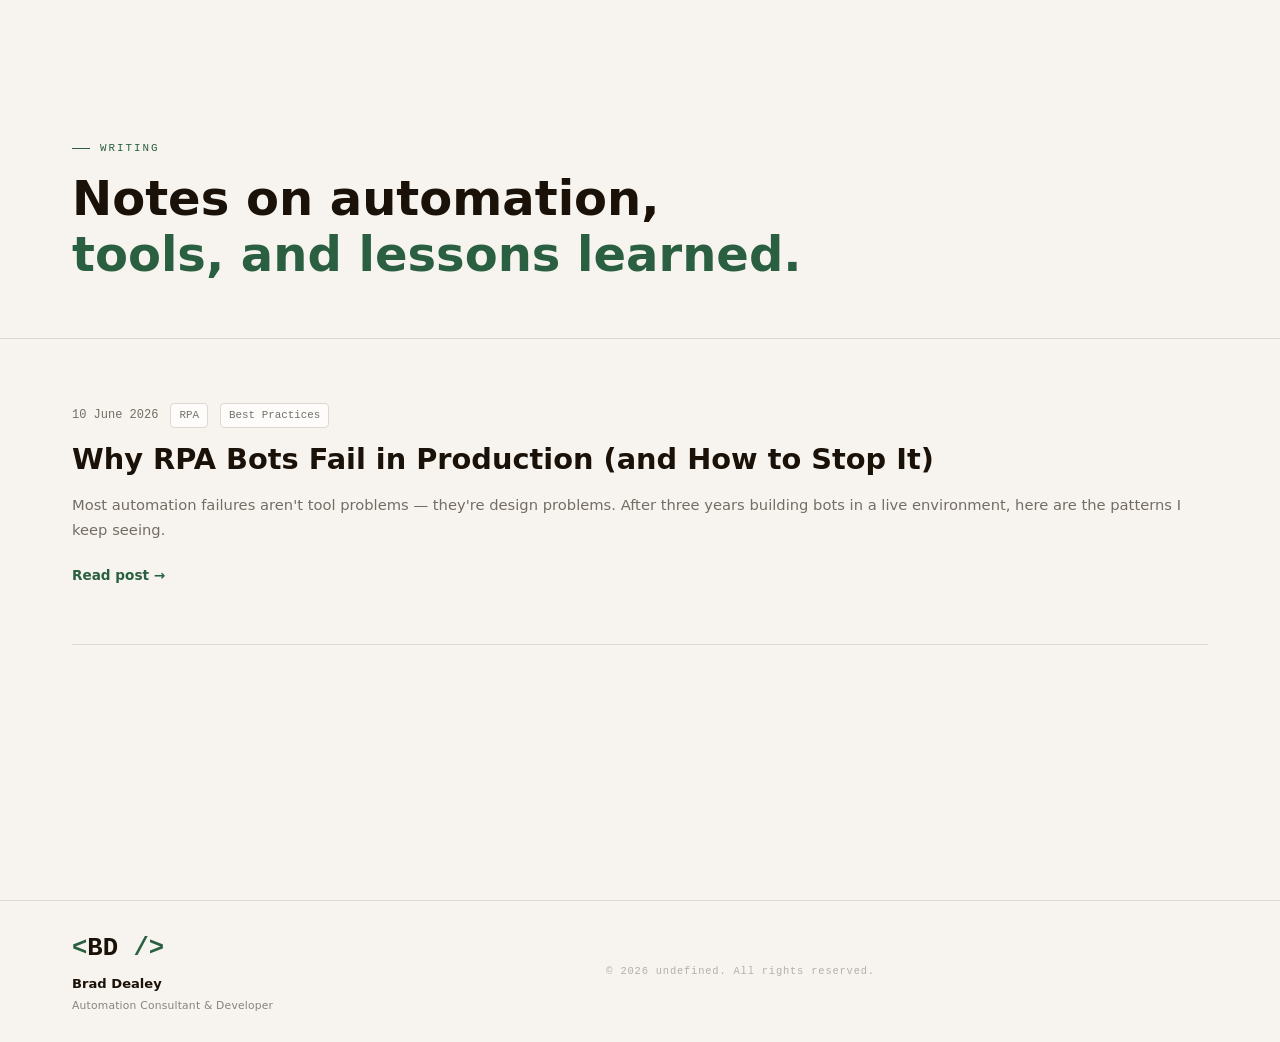
==== blog/index.html @ a6baf9cb "Add markdown blog with listing and post reader New files: - blog/index.html — post listing page - bl" ====
<!DOCTYPE html>
<html lang="en">
<head>
  <meta charset="UTF-8" />
  <meta name="viewport" content="width=device-width, initial-scale=1.0" />
  <title>Writing — Brad Dealey</title>
  <link rel="stylesheet" href="../style.css" />
</head>
<body>
  <nav class="nav" id="nav">
    <div class="nav-inner">
      <a href="../" class="nav-logo">
        <span class="logo-tag"><span class="logo-tag-bracket">&lt;</span><span class="logo-tag-name" id="nav-initials"></span><span class="logo-tag-attr"><span class="logo-attr-key">&nbsp;name=</span><span class="logo-attr-val">"<span id="nav-fullname"></span>"</span></span><span class="logo-tag-bracket"> /&gt;</span></span>
      </a>
      <ul class="nav-links">
        <li><a href="../#about">About</a></li>
        <li><a href="../#expertise">Expertise</a></li>
        <li><a href="../#work">Work</a></li>
        <li><a href="./" class="nav-active">Blog</a></li>
        <li><a href="../#contact">Contact</a></li>
      </ul>
      <a href="../#contact" class="nav-cta btn btn-primary btn-sm">Get in Touch</a>
      <button class="nav-burger" id="burger" aria-label="Menu" aria-expanded="false" aria-controls="mobile-menu">
        <span></span><span></span><span></span>
      </button>
    </div>
    <div class="nav-mobile" id="mobile-menu" aria-label="Mobile navigation">
      <a href="../#about">About</a>
      <a href="../#expertise">Expertise</a>
      <a href="../#work">Work</a>
      <a href="./" class="nav-active">Blog</a>
      <a href="../#contact">Contact</a>
    </div>
  </nav>

  <main class="blog-main">
    <div class="blog-header">
      <div class="container">
        <p class="section-label">Writing</p>
        <h1 class="blog-title">Notes on automation,<br><span class="text-accent">tools, and lessons learned.</span></h1>
      </div>
    </div>
    <div class="container">
      <div id="post-list" class="post-list">
        <p class="post-list-loading">Loading…</p>
      </div>
    </div>
  </main>

  <footer class="footer">
    <div class="container">
      <div class="footer-inner">
        <div class="footer-brand">
          <span class="logo-tag logo-tag--lg"><span class="logo-tag-bracket">&lt;</span><span class="logo-tag-name" id="footer-initials"></span><span class="logo-tag-bracket"> /&gt;</span></span>
          <span class="footer-brand-name" id="footer-name"></span>
          <span class="footer-brand-tagline">Automation Consultant &amp; Developer</span>
        </div>
        <p class="footer-copy" id="footer-copy"></p>
        <div class="footer-links" id="footer-links"></div>
      </div>
    </div>
  </footer>

  <script src="../content.js"></script>
  <script src="blog.js"></script>
</body>
</html>
---- style.css ----
/* === PORTFOLIO — AMBER / EDITORIAL === */

:root {
  --accent:      #F5A623;
  --accent-dim:  rgba(245,166,35,.08);
  --accent-glow: rgba(245,166,35,.1);
  --black:       #080808;
  --dark:        #0E0E0E;
  --card:        #131313;
  --border:      #1E1E1E;
  --border-hi:   #2C2C2C;
  --fg:          #F0EAE0;
  --fg-muted:    rgba(240,234,224,.45);
  --fg-faint:    rgba(240,234,224,.1);
  --mono:        'Courier New', 'Lucida Console', monospace;
  --nav-h:       68px;
  --max-w:       1200px;
  --ease:        cubic-bezier(.4,0,.2,1);
}

*, *::before, *::after { box-sizing: border-box; margin: 0; padding: 0; }
html {
  scroll-behavior: smooth;
  scroll-snap-type: y proximity;
}

.hero,
.about.section,
.timeline-section.section,
.expertise.section,
.work.section,
.certifications.section,
.contact.section {
  scroll-snap-align: start;
}
body {
  background: var(--black);
  color: var(--fg);
  font-family: system-ui, -apple-system, 'Segoe UI', sans-serif;
  font-size: 16px;
  line-height: 1.6;
  overflow-x: hidden;
}
a { color: inherit; text-decoration: none; }
ul { list-style: none; }
button { cursor: pointer; border: none; background: none; font: inherit; }
input, textarea { font: inherit; }

/* ── ACCESSIBILITY ── */
.skip-link {
  position: absolute;
  top: -100%;
  left: 16px;
  padding: 10px 20px;
  background: var(--accent);
  color: #000;
  font-family: var(--mono);
  font-size: .75rem;
  font-weight: 700;
  letter-spacing: .1em;
  text-transform: uppercase;
  border-radius: 2px;
  z-index: 9999;
  transition: top .15s;
}
.skip-link:focus { top: 16px; }

:focus-visible {
  outline: 2px solid var(--accent);
  outline-offset: 3px;
  border-radius: 2px;
}

@media (prefers-reduced-motion: reduce) {
  *, *::before, *::after {
    animation-duration: .01ms !important;
    animation-iteration-count: 1 !important;
    transition-duration: .01ms !important;
    scroll-behavior: auto !important;
  }
  .ticker-track { animation: none; }
}

/* ── CURSOR GLOW ── */
.cursor-glow {
  position: fixed;
  width: 480px;
  height: 480px;
  border-radius: 50%;
  background: radial-gradient(circle, var(--accent-glow) 0%, transparent 65%);
  pointer-events: none;
  z-index: 0;
  transform: translate(-50%, -50%);
  mix-blend-mode: screen;
  transition: left .12s ease, top .12s ease,
              width .1s ease, height .1s ease;
}
.cursor-glow.snapped {
  transition: left .5s cubic-bezier(.34,1.56,.64,1),
              top  .5s cubic-bezier(.34,1.56,.64,1),
              width  .4s cubic-bezier(.34,1.56,.64,1),
              height .4s cubic-bezier(.34,1.56,.64,1);
  background: radial-gradient(circle, rgba(245,166,35,.16) 0%, transparent 60%);
}

/* ── UTILITIES ── */
.container { max-width: var(--max-w); margin: 0 auto; padding: 0 32px; }
.section { padding: 100px 0; }

.section-label {
  display: flex;
  align-items: center;
  gap: 10px;
  font-family: var(--mono);
  font-size: .68rem;
  letter-spacing: .18em;
  text-transform: uppercase;
  color: var(--accent);
  margin-bottom: 14px;
}
.section-label::before {
  content: '';
  display: inline-block;
  width: 18px;
  height: 1.5px;
  background: var(--accent);
  flex-shrink: 0;
}

.section-title {
  font-size: clamp(2.2rem, 4vw, 3.2rem);
  font-weight: 800;
  letter-spacing: -.035em;
  line-height: 1.05;
}

.section-head { margin-bottom: 60px; }

/* ── BUTTONS ── */
.btn {
  display: inline-flex;
  align-items: center;
  gap: 10px;
  padding: 14px 28px;
  border-radius: 2px;
  font-family: var(--mono);
  font-size: .75rem;
  font-weight: 700;
  letter-spacing: .1em;
  text-transform: uppercase;
  transition: .2s var(--ease);
}
.btn-primary {
  background: var(--accent);
  color: #000;
  border: 2px solid var(--accent);
}
.btn-primary:hover {
  background: #ffc042;
  border-color: #ffc042;
  transform: translateY(-1px);
  box-shadow: 0 8px 28px rgba(245,166,35,.3);
}
.btn-ghost {
  border: 2px solid var(--border-hi);
  color: var(--fg);
}
.btn-ghost:hover {
  border-color: var(--fg-muted);
  transform: translateY(-1px);
}
.btn-download {
  border: 2px solid var(--accent);
  color: var(--accent);
}
.btn-download:hover {
  background: var(--accent);
  color: #000;
  transform: translateY(-1px);
  box-shadow: 0 8px 28px rgba(245,166,35,.25);
}
.btn-full { width: 100%; justify-content: center; }

/* ── NAV ── */
.nav {
  position: fixed;
  top: 0; left: 0; right: 0;
  z-index: 100;
  height: var(--nav-h);
  border-bottom: 1px solid transparent;
  transition: background .3s, border-color .3s;
}
.nav.scrolled {
  background: rgba(8,8,8,.93);
  backdrop-filter: blur(16px);
  -webkit-backdrop-filter: blur(16px);
  border-color: var(--border);
}
.nav-inner {
  max-width: var(--max-w);
  margin: 0 auto;
  padding: 0 32px;
  height: 100%;
  display: flex;
  align-items: center;
  gap: 40px;
}
.nav-logo { display: flex; align-items: center; }

.logo-tag { font-family: var(--mono); font-size: .92rem; font-weight: 700; white-space: nowrap; }
.logo-tag--lg { font-size: 1.6rem; }
.logo-tag-bracket { color: var(--accent); }
.logo-tag-name { color: var(--fg); }
.logo-tag-attr { display: inline-block; width: 0; overflow: hidden; white-space: nowrap; vertical-align: bottom; transition: width .45s cubic-bezier(.16,1,.3,1); }
.logo-attr-key { opacity: .55; }
.logo-attr-val { color: var(--accent); }
.nav-logo:hover .logo-tag-bracket { text-shadow: 0 0 14px var(--accent); }

.nav-links { display: flex; gap: 36px; margin-left: auto; }
.nav-links a {
  font-family: var(--mono);
  font-size: .7rem;
  letter-spacing: .12em;
  text-transform: uppercase;
  color: var(--fg-muted);
  transition: color .2s;
  position: relative;
}
.nav-links a::after {
  content: '';
  position: absolute;
  bottom: -3px; left: 0; right: 0;
  height: 1px;
  background: var(--accent);
  transform: scaleX(0);
  transform-origin: left;
  transition: transform .2s var(--ease);
}
.nav-links a:hover { color: var(--fg); }
.nav-links a:hover::after { transform: scaleX(1); }

.nav-cta {
  font-family: var(--mono);
  font-size: .68rem;
  font-weight: 700;
  letter-spacing: .14em;
  text-transform: uppercase;
  color: var(--accent);
  border: 1.5px solid var(--accent);
  padding: 8px 16px;
  border-radius: 2px;
  transition: .2s;
}
.nav-cta:hover { background: var(--accent); color: #000; }

.nav-burger { display: none; flex-direction: column; gap: 5px; padding: 6px; margin-left: auto; }
.nav-burger span { display: block; width: 20px; height: 1.5px; background: var(--fg); transition: .2s; transform-origin: center; }
.nav-burger.open span:nth-child(1) { transform: translateY(6.5px) rotate(45deg); }
.nav-burger.open span:nth-child(2) { opacity: 0; }
.nav-burger.open span:nth-child(3) { transform: translateY(-6.5px) rotate(-45deg); }

.nav-mobile {
  display: none;
  flex-direction: column;
  background: rgba(8,8,8,.98);
  border-bottom: 1px solid var(--border);
  padding: 16px 32px 20px;
}
.nav-mobile.open { display: flex; }
.nav-mobile a {
  padding: 12px 0;
  font-family: var(--mono);
  font-size: .78rem;
  letter-spacing: .1em;
  text-transform: uppercase;
  color: var(--fg-muted);
  border-bottom: 1px solid var(--border);
  transition: color .2s;
}
.nav-mobile a:hover { color: var(--accent); }

/* ── HERO ── */
.hero {
  min-height: 100vh;
  display: flex;
  align-items: center;
  padding: calc(var(--nav-h) + 80px) 32px 80px;
  position: relative;
  overflow: hidden;
}
.hero-bg { position: absolute; inset: 0; pointer-events: none; }
@keyframes glowBreathe {
  0%, 100% { transform: scale(1);   opacity: .9; }
  50%       { transform: scale(1.7); opacity: .25; }
}
@keyframes glowBreathe2 {
  0%, 100% { transform: scale(1.5); opacity: .3; }
  50%       { transform: scale(1);   opacity: .8; }
}

.hero-grid {
  position: absolute; inset: 0;
  background-image:
    linear-gradient(var(--border) 1px, transparent 1px),
    linear-gradient(90deg, var(--border) 1px, transparent 1px);
  background-size: 56px 56px;
  opacity: .5;
  mask-image: radial-gradient(ellipse 90% 80% at 50% 50%, black 20%, transparent 100%);
}
.hero-glow {
  position: absolute;
  top: 10%; left: 20%;
  width: 700px; height: 550px;
  background: radial-gradient(ellipse, rgba(245,166,35,.22) 0%, transparent 65%);
  transform-origin: center;
  will-change: transform, opacity;
  animation: glowBreathe 5s ease-in-out infinite;
}
.hero-glow-2 {
  position: absolute;
  top: 35%; right: 5%;
  width: 550px; height: 450px;
  background: radial-gradient(ellipse, rgba(245,166,35,.18) 0%, transparent 65%);
  transform-origin: center;
  will-change: transform, opacity;
  animation: glowBreathe2 7s ease-in-out infinite;
}
/* dot-grid decoration on the right */
.hero-deco {
  position: absolute;
  right: 0; top: 50%;
  transform: translateY(-50%);
  width: 40%;
  height: 70%;
  background-image: radial-gradient(circle, rgba(245,166,35,.22) 1.5px, transparent 1.5px);
  background-size: 26px 26px;
  mask-image: radial-gradient(ellipse at 85% 50%, black 0%, transparent 60%);
}

.hero-content {
  position: relative;
  z-index: 2;
  max-width: 680px;
}
.hero-eyebrow {
  display: flex;
  align-items: center;
  gap: 10px;
  font-family: var(--mono);
  font-size: .68rem;
  letter-spacing: .2em;
  text-transform: uppercase;
  color: var(--fg-muted);
  margin-bottom: 32px;
}
.dot {
  width: 7px; height: 7px;
  border-radius: 50%;
  background: #4ade80;
  box-shadow: 0 0 8px #4ade80;
  animation: pulse 2s infinite;
}
@keyframes pulse {
  0%,100% { box-shadow: 0 0 6px #4ade80; }
  50%      { box-shadow: 0 0 18px #4ade80; }
}

.hero-title {
  font-size: clamp(3rem, 7vw, 5.5rem);
  font-weight: 800;
  letter-spacing: -.04em;
  line-height: 1.0;
  margin-bottom: 28px;
}
/* serif italic accent — the contrast makes it stand out */
.hero-accent {
  font-style: italic;
  font-family: Georgia, 'Times New Roman', serif;
  font-weight: 400;
  color: var(--accent);
  letter-spacing: -.01em;
}

.hero-sub {
  max-width: 460px;
  color: var(--fg-muted);
  font-size: 1rem;
  line-height: 1.8;
  margin-bottom: 44px;
}
.hero-actions { display: flex; gap: 14px; flex-wrap: wrap; }

.hero-scroll {
  position: absolute;
  bottom: 40px; left: 50%;
  transform: translateX(-50%);
  display: flex;
  flex-direction: column;
  align-items: center;
  gap: 8px;
  font-family: var(--mono);
  font-size: .62rem;
  letter-spacing: .22em;
  text-transform: uppercase;
  color: var(--fg-faint);
  z-index: 2;
}
.scroll-line {
  width: 1px; height: 44px;
  background: linear-gradient(to bottom, var(--accent), transparent);
  animation: scrollPulse 2s ease-in-out infinite;
}
@keyframes scrollPulse { 0%,100%{opacity:.3} 50%{opacity:1} }

/* ── STATS ── */
.stats-strip {
  background: var(--dark);
  border-top: 1px solid var(--border);
  border-bottom: 1px solid var(--border);
}
.stats-inner {
  max-width: var(--max-w);
  margin: 0 auto;
  padding: 0 32px;
  display: flex;
  align-items: stretch;
}
.stat {
  flex: 1;
  padding: 36px 24px;
  text-align: center;
  border-right: 1px solid var(--border);
}
.stat:last-child { border-right: none; }
.stat-num {
  display: block;
  font-size: 2.8rem;
  font-weight: 900;
  letter-spacing: -.05em;
  color: var(--accent);
  line-height: 1;
  margin-bottom: 6px;
  font-variant-numeric: tabular-nums;
}
.stat-label {
  font-family: var(--mono);
  font-size: .64rem;
  letter-spacing: .14em;
  text-transform: uppercase;
  color: var(--fg-muted);
}
.stat-div { display: none; }

/* ── TICKER ── */
.ticker {
  background: var(--accent);
  overflow: hidden;
  white-space: nowrap;
  border-bottom: 1px solid rgba(0,0,0,.2);
  padding: 9px 0;
}
.ticker-track {
  display: inline-block;
  font-family: var(--mono);
  font-size: .68rem;
  font-weight: 700;
  letter-spacing: .14em;
  text-transform: uppercase;
  color: rgba(0,0,0,.75);
  animation: tickerMove 32s linear infinite;
  white-space: nowrap;
}
.ticker:hover .ticker-track { animation-play-state: paused; }
@keyframes tickerMove { from { transform: translateX(0); } to { transform: translateX(-50%); } }

/* ── ABOUT ── */
.about { background: var(--dark); }
.about-grid {
  display: grid;
  grid-template-columns: 1fr 1.5fr;
  gap: 80px;
  align-items: center;
}
.about-img-frame {
  aspect-ratio: 4/5;
  background: var(--card);
  border: 1px solid var(--border);
  display: grid;
  place-items: center;
  position: relative;
  overflow: hidden;
}
.about-img-frame::before {
  content: '';
  position: absolute;
  top: 0; left: 0; right: 0;
  height: 2px;
  background: var(--accent);
}
.about-photo {
  position: absolute;
  inset: 0;
  width: 100%;
  height: 100%;
  object-fit: cover;
  object-position: center top;
  display: block;
}
.about-img-badge {
  position: absolute;
  bottom: 16px; left: 16px; right: 16px;
  background: rgba(8,8,8,.9);
  border: 1px solid var(--accent);
  padding: 10px 14px;
  font-family: var(--mono);
  font-size: .68rem;
  font-weight: 700;
  letter-spacing: .1em;
  text-transform: uppercase;
  color: var(--accent);
  display: flex;
  align-items: center;
  gap: 8px;
}

.about-text .section-title { margin-bottom: 24px; }
.about-body { color: var(--fg-muted); line-height: 1.85; margin-bottom: 14px; font-size: .94rem; }
.about-tags { display: flex; flex-wrap: wrap; gap: 8px; margin-top: 32px; }
#about-cv-btn { margin-top: 28px; padding: 11px 22px; font-size: .7rem; }
.tag {
  padding: 5px 12px;
  border: 1px solid var(--border-hi);
  border-radius: 2px;
  font-family: var(--mono);
  font-size: .65rem;
  font-weight: 700;
  letter-spacing: .1em;
  text-transform: uppercase;
  color: var(--fg-muted);
  transition: .2s;
}
.tag:hover { border-color: var(--accent); color: var(--accent); }

/* ── EXPERTISE — numbered panels ── */
.expertise { background: var(--black); }
.expertise-grid {
  display: grid;
  grid-template-columns: repeat(4, 1fr);
  border: 1px solid var(--border);
  counter-reset: card;
}
.expertise-card {
  counter-increment: card;
  padding: 32px 26px 36px;
  border-right: 1px solid var(--border);
  border-top: 2px solid var(--accent);
  position: relative;
  transition: background .2s;
  opacity: 0;
  transform: translateY(14px);
}
.expertise-card:last-child { border-right: none; }
.expertise-card::after {
  content: "0" counter(card);
  position: absolute;
  top: 18px; right: 20px;
  font-family: var(--mono);
  font-size: 2rem;
  font-weight: 900;
  color: var(--border-hi);
  line-height: 1;
  letter-spacing: -.04em;
  pointer-events: none;
}
.expertise-card.visible {
  opacity: 1;
  transform: none;
  transition: opacity .5s ease, transform .5s ease, background .2s;
}
.expertise-card:hover { background: var(--card); }

.card-icon { margin-bottom: 18px; }
.card-icon svg { width: 34px; height: 34px; }
.expertise-card h3 { font-size: .95rem; font-weight: 800; margin-bottom: 10px; }
.expertise-card > p { font-size: .82rem; color: var(--fg-muted); line-height: 1.75; }
.card-rule { height: 1px; background: var(--border); margin: 18px 0; }
.card-list { display: flex; flex-direction: column; gap: 7px; }
.card-list li {
  font-family: var(--mono);
  font-size: .7rem;
  letter-spacing: .04em;
  color: var(--fg-muted);
  padding-left: 14px;
  position: relative;
}
.card-list li::before {
  content: '>';
  position: absolute;
  left: 0;
  color: var(--accent);
  font-weight: 700;
}

/* ── WORK — bento grid ── */
.work { background: var(--dark); }
.work-grid {
  display: grid;
  grid-template-columns: 3fr 2fr;
  grid-template-rows: 1fr 1fr;
  gap: 2px;
  background: var(--border);
  border: 1px solid var(--border);
}
.work-card {
  background: var(--card);
  display: flex;
  flex-direction: column;
  transition: background .2s;
  border-radius: 0;
  border: none;
}
.work-card:hover { background: #191919; }
.work-card--featured { grid-row: 1 / 3; }

.work-card-img {
  background: var(--dark);
  display: grid;
  place-items: center;
  position: relative;
  overflow: hidden;
  border-bottom: 1px solid var(--border);
  flex-shrink: 0;
}
.work-card--featured .work-card-img { aspect-ratio: 4/3; }
.work-card:not(.work-card--featured) .work-card-img { aspect-ratio: 16/9; }

/* amber left-edge accent on images */
.work-card-img::before {
  content: '';
  position: absolute;
  top: 0; left: 0; bottom: 0;
  width: 3px;
  background: var(--accent);
  z-index: 1;
}

.work-card-visual {
  position: relative;
  z-index: 1;
  width: 100%;
  height: 100%;
  display: flex;
  align-items: center;
  justify-content: center;
  padding: 20px;
}
.work-card--featured .work-card-visual { padding: 28px 40px; }
.work-card-placeholder { position: relative; z-index: 1; }
.placeholder-lines { display: flex; flex-direction: column; gap: 8px; width: 100px; }
.pl { height: 2px; background: rgba(245,166,35,.25); }
.pl-1 { width: 100%; } .pl-2 { width: 62%; } .pl-3 { width: 40%; }
.placeholder-circle { width: 46px; height: 46px; border: 1.5px solid rgba(245,166,35,.25); border-radius: 50%; }
.placeholder-bars { display: flex; align-items: flex-end; gap: 6px; height: 40px; }
.placeholder-bars div { width: 10px; background: rgba(245,166,35,.25); }
.placeholder-bars div:nth-child(1){height:55%} .placeholder-bars div:nth-child(2){height:100%}
.placeholder-bars div:nth-child(3){height:40%} .placeholder-bars div:nth-child(4){height:75%}

.work-card-body { padding: 24px 28px; flex: 1; display: flex; flex-direction: column; }
.work-card-meta { display: flex; flex-wrap: wrap; gap: 6px; margin-bottom: 12px; }
.work-tag {
  font-family: var(--mono);
  font-size: .62rem;
  font-weight: 700;
  letter-spacing: .1em;
  text-transform: uppercase;
  color: var(--accent);
  border: 1px solid rgba(245,166,35,.2);
  padding: 3px 8px;
  border-radius: 2px;
}
.work-github-stats {
  font-family: var(--mono);
  font-size: .6rem;
  letter-spacing: .06em;
  color: var(--fg-muted);
  width: 100%;
  margin-top: 6px;
}
.work-card-body h3 { font-size: 1.1rem; font-weight: 800; letter-spacing: -.02em; margin-bottom: 10px; }
.work-card-body > p { font-size: .84rem; color: var(--fg-muted); line-height: 1.75; flex: 1; }
.work-link {
  display: inline-flex;
  align-items: center;
  gap: 8px;
  font-family: var(--mono);
  font-size: .7rem;
  font-weight: 700;
  letter-spacing: .1em;
  text-transform: uppercase;
  color: var(--accent);
  margin-top: 20px;
  transition: gap .2s;
}
.work-link:hover { gap: 14px; }

/* ── PRICING ── */
.pricing-subtitle {
  color: var(--fg-muted);
  max-width: 520px;
  margin: -24px auto 56px;
  text-align: center;
  line-height: 1.7;
}
.pricing-grid {
  display: grid;
  grid-template-columns: repeat(3, 1fr);
  gap: 24px;
  align-items: start;
}
.pricing-card {
  background: var(--card);
  border: 1px solid var(--border);
  border-radius: 4px;
  padding: 36px 32px;
  position: relative;
  display: flex;
  flex-direction: column;
}
.pricing-card--featured {
  border-color: var(--accent);
  transform: translateY(-10px);
}
.pricing-card--featured::before {
  content: attr(data-label);
  position: absolute;
  top: -13px;
  left: 50%;
  transform: translateX(-50%);
  background: var(--accent);
  color: #000;
  font-family: var(--mono);
  font-size: .58rem;
  font-weight: 700;
  letter-spacing: .15em;
  text-transform: uppercase;
  padding: 4px 14px;
  white-space: nowrap;
}
.pricing-plan-name {
  font-family: var(--mono);
  font-size: .62rem;
  letter-spacing: .18em;
  text-transform: uppercase;
  color: var(--fg-muted);
  margin-bottom: 16px;
  min-height: 1em;
}
.pricing-price {
  display: flex;
  align-items: baseline;
  gap: 6px;
  margin-bottom: 16px;
}
.pricing-amount {
  font-size: 3rem;
  font-weight: 800;
  letter-spacing: -.04em;
  color: var(--accent);
  line-height: 1;
}
.pricing-period {
  font-family: var(--mono);
  font-size: .68rem;
  color: var(--fg-muted);
  letter-spacing: .06em;
}
.pricing-desc {
  font-size: .88rem;
  color: var(--fg-muted);
  line-height: 1.7;
  margin-bottom: 24px;
  padding-bottom: 24px;
  border-bottom: 1px solid var(--border);
}
.pricing-features {
  list-style: none;
  margin: 0 0 32px;
  padding: 0;
  display: flex;
  flex-direction: column;
  gap: 10px;
  flex: 1;
}
.pricing-features li {
  font-size: .88rem;
  color: var(--fg);
  padding-left: 18px;
  position: relative;
  line-height: 1.5;
}
.pricing-features li::before {
  content: '>';
  position: absolute;
  left: 0;
  color: var(--accent);
  font-family: var(--mono);
  font-size: .78rem;
}
.pricing-cta { text-align: center; }
@media (max-width: 900px) {
  .pricing-grid { grid-template-columns: 1fr; max-width: 480px; margin: 0 auto; }
  .pricing-card--featured { transform: none; }
}

/* ── TESTIMONIALS ── */
.testimonials { background: var(--black); }
.testimonial-grid { display: grid; grid-template-columns: repeat(3,1fr); gap: 2px; background: var(--border); border: 1px solid var(--border); }
.testimonial-card { background: var(--card); padding: 36px 32px; position: relative; }
.quote-mark { font-size: 4rem; line-height: .8; font-family: Georgia, serif; color: var(--accent); opacity: .25; position: absolute; top: 16px; right: 20px; }
.testimonial-card > p { font-size: .88rem; color: var(--fg-muted); line-height: 1.8; margin-bottom: 24px; }
.testimonial-author { display: flex; align-items: center; gap: 12px; }
.author-avatar { width: 36px; height: 36px; background: var(--accent); border-radius: 50%; display: grid; place-items: center; font-family: var(--mono); font-size: .62rem; font-weight: 900; color: #000; flex-shrink: 0; }
.testimonial-author strong { display: block; font-size: .88rem; font-weight: 700; }
.testimonial-author span { display: block; font-family: var(--mono); font-size: .66rem; color: var(--fg-muted); letter-spacing: .04em; }

/* ── CONTACT ── */
.contact { background: var(--dark); }
.contact-inner {
  display: grid;
  grid-template-columns: 1fr 1fr;
  gap: 80px;
  align-items: start;
}
.contact-text .section-title { margin-bottom: 20px; }
.contact-sub { color: var(--fg-muted); line-height: 1.85; margin-bottom: 40px; font-size: .94rem; }
.contact-links { display: flex; flex-direction: column; gap: 18px; }
.contact-link {
  display: flex;
  align-items: center;
  gap: 12px;
  font-size: .88rem;
  color: var(--fg-muted);
  transition: color .2s;
}
.contact-link:hover { color: var(--accent); }

.contact-form {
  background: var(--card);
  border: 1px solid var(--border);
  border-top: 2px solid var(--accent);
  padding: 40px;
  border-radius: 0;
}
.form-group { display: flex; flex-direction: column; gap: 8px; margin-bottom: 20px; }
.form-group label {
  font-family: var(--mono);
  font-size: .66rem;
  font-weight: 700;
  letter-spacing: .15em;
  text-transform: uppercase;
  color: var(--fg-muted);
}
.form-group input, .form-group textarea {
  background: rgba(255,255,255,.03);
  border: 1px solid var(--border-hi);
  border-radius: 2px;
  padding: 12px 16px;
  color: var(--fg);
  transition: border-color .2s, box-shadow .2s;
  resize: none;
}
.form-group input::placeholder, .form-group textarea::placeholder { color: var(--fg-faint); }
.form-group input:focus, .form-group textarea:focus {
  outline: none;
  border-color: var(--accent);
  box-shadow: 0 0 0 3px var(--accent-dim);
}
.form-success {
  margin-top: 14px;
  font-family: var(--mono);
  font-size: .72rem;
  letter-spacing: .08em;
  color: #4ade80;
  text-align: center;
  opacity: 0;
  transition: opacity .3s;
}
.form-success.visible { opacity: 1; }

/* ── FOOTER ── */
.footer { background: var(--black); border-top: 1px solid var(--border); padding: 28px 0; }
.footer-inner { display: flex; align-items: center; justify-content: space-between; gap: 24px; flex-wrap: wrap; }
.footer-brand { display: flex; flex-direction: column; gap: 3px; }
.footer-brand-name { font-size: .82rem; font-weight: 700; }
.footer-brand-tagline { font-size: .67rem; opacity: .5; letter-spacing: .02em; }
.footer-copy { font-family: var(--mono); font-size: .65rem; letter-spacing: .08em; color: var(--fg-faint); }
.footer-links { display: flex; gap: 24px; }
.footer-links a {
  font-family: var(--mono);
  font-size: .68rem;
  letter-spacing: .1em;
  text-transform: uppercase;
  color: var(--fg-muted);
  transition: color .2s;
}
.footer-links a:hover { color: var(--accent); }

/* ── SCROLL REVEAL ── */
.reveal { opacity: 0; transform: translateY(18px); transition: opacity .55s ease, transform .55s ease; }
.reveal.visible { opacity: 1; transform: none; }

/* ── RESPONSIVE ── */
@media (max-width: 1024px) {
  .expertise-grid { grid-template-columns: repeat(2, 1fr); }
  .expertise-card:nth-child(2) { border-right: none; }
  .expertise-card:nth-child(3) { border-top: 2px solid var(--accent); border-right: 1px solid var(--border); }
  .expertise-card:nth-child(4) { border-top: 2px solid var(--accent); }
  .about-grid { gap: 48px; }
}
@media (max-width: 768px) {
  .section { padding: 72px 0; }
  .container { padding: 0 20px; }
  .nav-links, .nav-cta { display: none; }
  .nav-burger { display: flex; }
  .nav-inner { gap: 0; padding: 0 20px; }
  .nav-logo { margin-right: auto; }

  .hero { padding-left: 20px; padding-right: 20px; }
  .hero-deco { display: none; }
  .hero-title { font-size: clamp(2.6rem, 10vw, 4rem); }
  .hero-actions { flex-direction: column; }
  .hero-actions .btn { justify-content: center; }

  .stats-inner { flex-wrap: wrap; }
  .stat { min-width: 50%; border-right: 1px solid var(--border); }
  .stat:nth-child(2n) { border-right: none; }

  .about-grid { grid-template-columns: 1fr; }
  .about-img-frame { max-width: 280px; margin: 0 auto; }

  .expertise-grid { grid-template-columns: 1fr; gap: 0; }
  .expertise-card { border-right: none; }
  .expertise-card:nth-child(3), .expertise-card:nth-child(4) { border-top: 2px solid var(--accent); }

  .work-grid { grid-template-columns: 1fr; grid-template-rows: auto; }
  .work-card--featured { grid-row: auto; }
  .work-card--featured .work-card-img { aspect-ratio: 16/9; }

  .testimonial-grid { grid-template-columns: 1fr; }
  .contact-inner { grid-template-columns: 1fr; gap: 48px; }
  .footer-inner { flex-direction: column; text-align: center; }
  .footer-links { justify-content: center; }
}
@media (max-width: 480px) {
  .contact-form { padding: 24px 20px; }
  .section-title { font-size: 1.9rem; }
  .stats-inner { padding: 0 20px; }
}

/* ── TIMELINE ── */
.timeline {
  position: relative;
  padding-left: 32px;
  max-width: 720px;
}

.timeline::before {
  content: '';
  position: absolute;
  left: 0;
  top: 8px;
  bottom: 8px;
  width: 2px;
  background: linear-gradient(to bottom, var(--accent), transparent);
}

.timeline-entry {
  position: relative;
  padding: 0 0 48px 32px;
}

.timeline-entry:last-child { padding-bottom: 0; }

.timeline-marker {
  position: absolute;
  left: -40px;
  top: 6px;
  width: 18px;
  height: 18px;
  display: flex;
  align-items: center;
  justify-content: center;
}

.timeline-dot {
  width: 10px;
  height: 10px;
  border-radius: 50%;
  background: var(--accent);
  box-shadow: 0 0 0 3px var(--black), 0 0 0 5px var(--accent);
  transition: box-shadow .2s var(--ease);
}

.timeline-entry:hover .timeline-dot {
  box-shadow: 0 0 0 3px var(--black), 0 0 0 5px var(--accent), 0 0 16px rgba(245,166,35,.4);
}

.timeline-period {
  font-family: var(--mono);
  font-size: .65rem;
  letter-spacing: .12em;
  text-transform: uppercase;
  color: var(--accent);
  margin-bottom: 8px;
}

.timeline-role {
  font-size: 1.15rem;
  font-weight: 700;
  color: var(--fg);
  margin-bottom: 4px;
}

.timeline-company {
  font-family: var(--mono);
  font-size: .7rem;
  letter-spacing: .08em;
  color: var(--fg-muted);
  text-transform: uppercase;
  margin-bottom: 12px;
}

.timeline-desc {
  color: var(--fg-muted);
  line-height: 1.7;
  font-size: .92rem;
}

/* ── CERTIFICATIONS ── */
.cert-grid {
  display: grid;
  grid-template-columns: repeat(auto-fit, minmax(320px, 1fr));
  gap: 2px;
  border: 2px solid var(--border);
}

.cert-card {
  display: flex;
  gap: 20px;
  align-items: flex-start;
  padding: 28px 28px;
  background: var(--card);
  border: 2px solid transparent;
  transition: border-color .2s var(--ease), background .2s var(--ease);
  animation: fadeUp .6s var(--ease) both;
}

.cert-card:nth-child(2) { animation-delay: .1s; }

.cert-card:hover {
  border-color: var(--accent);
  background: var(--dark);
}

.cert-badge {
  flex-shrink: 0;
  width: 44px;
  height: 44px;
  border-radius: 50%;
  border: 1.5px solid var(--accent);
  display: flex;
  align-items: center;
  justify-content: center;
  font-family: var(--mono);
  font-size: .65rem;
  font-weight: 700;
  color: var(--accent);
  letter-spacing: .05em;
}

.cert-body { flex: 1; min-width: 0; }

.cert-issuer {
  font-family: var(--mono);
  font-size: .65rem;
  letter-spacing: .12em;
  text-transform: uppercase;
  color: var(--accent);
  margin-bottom: 6px;
}

.cert-title {
  font-size: .95rem;
  font-weight: 600;
  line-height: 1.4;
  color: var(--fg);
  margin-bottom: 12px;
}

.cert-meta {
  display: flex;
  gap: 16px;
  flex-wrap: wrap;
}

.cert-date,
.cert-id {
  font-family: var(--mono);
  font-size: .6rem;
  letter-spacing: .08em;
  color: var(--fg-muted);
  text-transform: uppercase;
}

.cert-id::before {
  content: '·';
  margin-right: 16px;
  color: var(--border-hi);
}

.cert-link {
  display: inline-block;
  margin-top: 12px;
  font-family: var(--mono);
  font-size: .62rem;
  letter-spacing: .1em;
  text-transform: uppercase;
  color: var(--accent);
  transition: opacity .15s;
}
.cert-link:hover { opacity: .7; }

/* ── PAGE LOAD ANIMATION ── */
@keyframes fadeUp {
  from { opacity: 0; transform: translateY(22px); }
  to   { opacity: 1; transform: translateY(0); }
}

body:not(.loaded) .nav-inner,
body:not(.loaded) .hero-eyebrow,
body:not(.loaded) .hero-title,
body:not(.loaded) .hero-sub,
body:not(.loaded) .hero-actions,
body:not(.loaded) .hero-scroll { opacity: 0; }

body.loaded .nav-inner     { animation: fadeUp .5s var(--ease) 0.05s  forwards; }
body.loaded .hero-eyebrow  { animation: fadeUp .6s var(--ease) 0.2s   forwards; }
body.loaded .hero-title    { animation: fadeUp .7s var(--ease) 0.35s  forwards; }
body.loaded .hero-sub      { animation: fadeUp .6s var(--ease) 0.55s  forwards; }
body.loaded .hero-actions  { animation: fadeUp .6s var(--ease) 0.7s   forwards; }
body.loaded .hero-scroll   { animation: fadeUp .5s var(--ease) 0.9s   forwards; }

/* ── LIGHT MODE ── */
@media (prefers-color-scheme: light) {
  :root {
    --accent:      #2A6041;
    --accent-dim:  rgba(42,96,65,.09);
    --accent-glow: rgba(42,96,65,.12);
    --black:       #F7F4EF;
    --dark:        #EDE9E2;
    --card:        #FDFCFA;
    --border:      #DDD8CF;
    --border-hi:   #C5BDB3;
    --fg:          #1A1208;
    --fg-muted:    rgba(26,18,8,.6);
    --fg-faint:    rgba(26,18,8,.3);
  }

  /* hardcoded dark backgrounds */
  .nav.scrolled    { background: rgba(247,244,239,.93); }
  .nav-mobile      { background: rgba(247,244,239,.98); }
  .about-img-badge { background: rgba(247,244,239,.92); }
  .work-card:hover { background: var(--dark); }

  /* form inputs — nearly invisible on light bg without a solid fill */
  .form-group input,
  .form-group textarea { background: rgba(0,0,0,.04); }

  /* button text + hover states */
  .btn-primary               { color: #fff; }
  .btn-primary:hover         { background: var(--accent); border-color: var(--accent);
                               box-shadow: 0 8px 28px var(--accent-dim); }
  .btn-download:hover        { color: #fff; box-shadow: 0 8px 28px var(--accent-dim); }
  .nav-logo:hover .logo-tag-bracket { text-shadow: 0 0 10px var(--accent); }
  .nav-cta:hover             { color: #fff; }

  /* work tag */
  .work-tag { border-color: var(--accent-dim); }

  /* hero decorative elements */
  .hero-glow   { background: radial-gradient(ellipse, var(--accent-glow) 0%, transparent 70%); }
  .hero-glow-2 { background: radial-gradient(ellipse, var(--accent-glow) 0%, transparent 70%); }
  .hero-deco   { background-image: radial-gradient(circle, var(--accent-glow) 1.5px, transparent 1.5px); }

  /* cursor glow doesn't work on light backgrounds */
  .cursor-glow { display: none; }
}

/* ── Konami toast ──────────────────────────────────────────────────────────── */
.konami-toast {
  position: fixed; inset: 0; z-index: 9999;
  display: grid; place-items: center;
  pointer-events: none;
  opacity: 0; transition: opacity .4s ease;
  background: rgba(0,0,0,.35); backdrop-filter: blur(4px);
  font-family: var(--mono); font-size: clamp(1rem, 4vw, 1.8rem); font-weight: 700;
}
.konami-toast--in { opacity: 1; }

/* ── Writing section (main page) ───────────────────────────────────────────── */
.writing-section { border-top: 1px solid var(--border); }
.post-previews { display: flex; flex-direction: column; margin: 0 0 36px; }
.post-preview {
  display: flex; align-items: baseline; justify-content: space-between; gap: 24px;
  padding: 18px 0; border-bottom: 1px solid var(--border);
  color: var(--fg); text-decoration: none; transition: .15s;
}
.post-preview:first-child { border-top: 1px solid var(--border); }
.post-preview:hover .post-preview-title { color: var(--accent); }
.post-preview-title { font-weight: 600; font-size: .95rem; flex: 1; }
.post-preview-date  { font-family: var(--mono); font-size: .72rem; color: var(--fg-muted); white-space: nowrap; }
.writing-all-link   { font-size: .85rem; font-weight: 600; color: var(--accent); text-decoration: none; }
.writing-all-link:hover { text-decoration: underline; }

/* ── Blog pages ────────────────────────────────────────────────────────────── */
.blog-main { padding-top: var(--nav-h); min-height: 100vh; }
.blog-header { padding: 72px 0 56px; border-bottom: 1px solid var(--border); margin-bottom: 64px; }
.blog-title  { font-size: clamp(2rem, 5vw, 3rem); font-weight: 800; line-height: 1.15; margin: 10px 0 0; }
.text-accent { color: var(--accent); }
.nav-active  { color: var(--accent) !important; }

/* Post list */
.post-list         { display: flex; flex-direction: column; gap: 56px; padding-bottom: 80px; }
.post-list-loading,
.post-list-empty   { color: var(--fg-muted); font-size: .9rem; }
.post-card         { border-bottom: 1px solid var(--border); padding-bottom: 56px; }
.post-card-meta    { display: flex; align-items: center; gap: 12px; margin-bottom: 14px; flex-wrap: wrap; }
.post-card-title   { font-size: clamp(1.3rem, 3vw, 1.8rem); font-weight: 700; line-height: 1.25; margin: 0 0 14px; }
.post-card-title a { color: var(--fg); text-decoration: none; }
.post-card-title a:hover { color: var(--accent); }
.post-card-excerpt { color: var(--fg-muted); line-height: 1.7; font-size: .92rem; margin: 0 0 20px; }
.post-card-link    { font-size: .85rem; font-weight: 600; color: var(--accent); text-decoration: none; }
.post-card-link:hover { text-decoration: underline; }

/* Post reader */
.post-article { max-width: 700px; margin: 64px auto 80px; }
.post-back    { display: inline-block; font-size: .82rem; color: var(--fg-muted); text-decoration: none; margin-bottom: 40px; }
.post-back:hover { color: var(--accent); }
.post-meta    { display: flex; align-items: center; gap: 12px; margin-bottom: 48px; flex-wrap: wrap; }

/* Shared tag + date */
.post-date { font-family: var(--mono); font-size: .75rem; color: var(--fg-muted); }
.post-tag  { font-family: var(--mono); font-size: .68rem; padding: 3px 8px; border-radius: 4px;
             background: var(--card); border: 1px solid var(--border); color: var(--fg-muted); }
.post-tags { display: flex; gap: 8px; flex-wrap: wrap; }

/* Post prose */
.post-content { line-height: 1.8; font-size: .975rem; color: var(--fg); }
.post-content h1 { font-size: clamp(1.6rem, 4vw, 2.2rem); font-weight: 800; line-height: 1.2; margin: 0 0 32px; }
.post-content h2 { font-size: 1.2rem; font-weight: 700; margin: 48px 0 16px; }
.post-content h3 { font-size: 1rem; font-weight: 700; margin: 32px 0 12px; }
.post-content p  { margin: 0 0 20px; color: var(--fg-muted); }
.post-content strong { color: var(--fg); font-weight: 700; }
.post-content a  { color: var(--accent); text-underline-offset: 3px; }
.post-content ul,
.post-content ol { padding-left: 1.4em; margin: 0 0 20px; color: var(--fg-muted); }
.post-content li { margin-bottom: 6px; line-height: 1.7; }
.post-content hr { border: none; border-top: 1px solid var(--border); margin: 40px 0; }
.post-content blockquote {
  border-left: 3px solid var(--accent); padding-left: 1.2em;
  margin: 24px 0; color: var(--fg-muted); font-style: italic;
}
.post-content pre {
  background: var(--card); border: 1px solid var(--border); border-radius: 6px;
  padding: 1.25rem; overflow-x: auto; margin: 24px 0;
  font-family: var(--mono); font-size: .82rem; line-height: 1.65;
}
.post-content code {
  font-family: var(--mono); font-size: .875em;
  background: var(--card); border: 1px solid var(--border);
  padding: .1em .35em; border-radius: 3px;
}
.post-content pre code { background: none; border: none; padding: 0; font-size: inherit; }
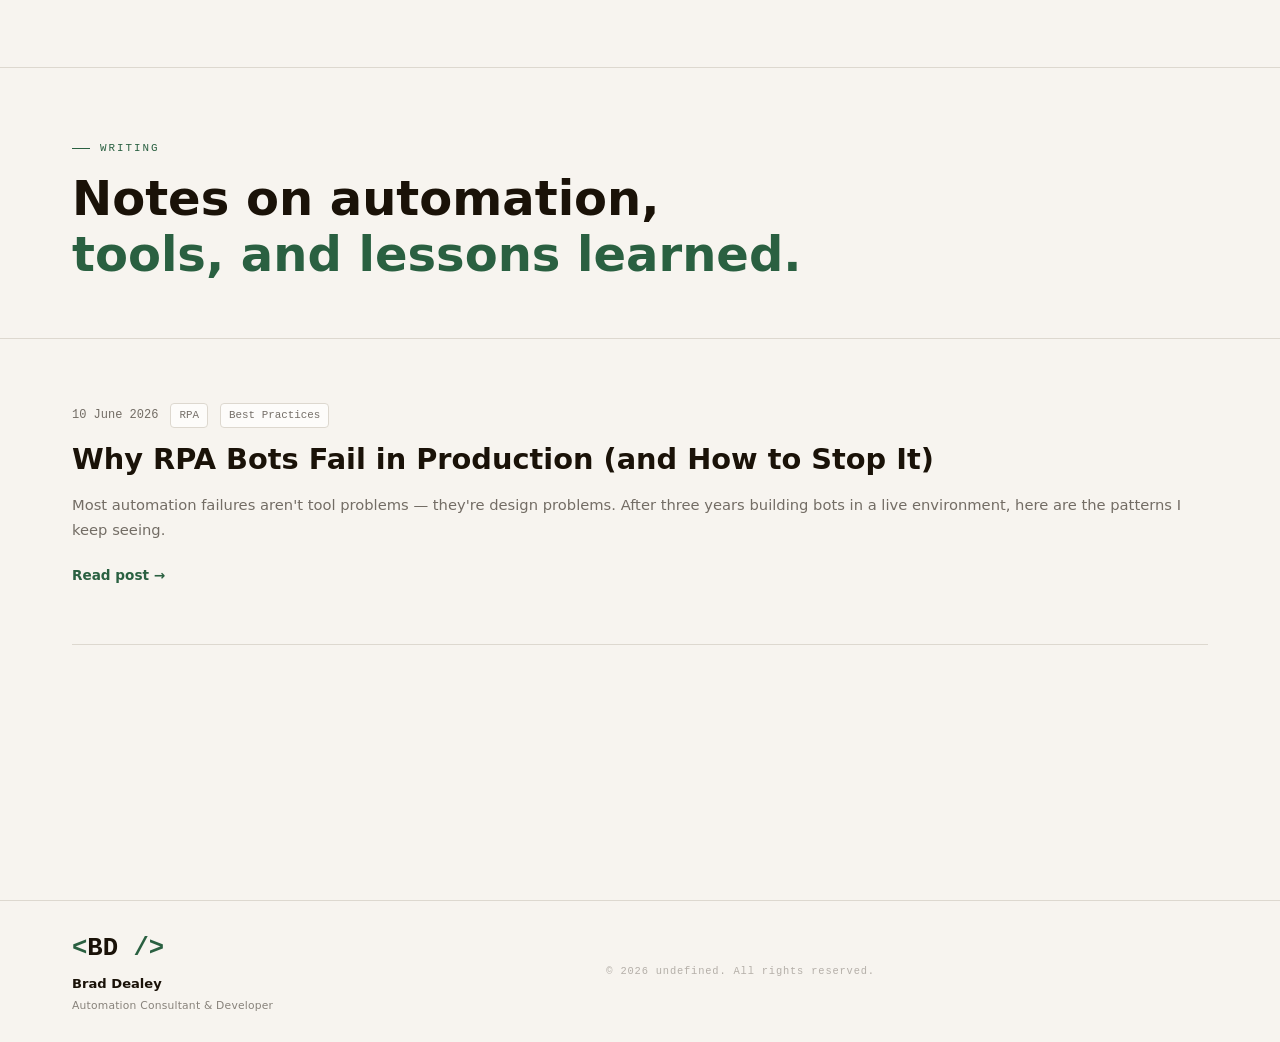
==== commit e6c964b2: "Fix blog nav visibility and clean up nav CTA styling Nav was transparent on blog pages because the s" ====
--- a/blog/index.html
+++ b/blog/index.html
@@ -4,7 +4,11 @@
   <meta charset="UTF-8" />
   <meta name="viewport" content="width=device-width, initial-scale=1.0" />
   <title>Writing — Brad Dealey</title>
+  <meta name="author" content="Brad Dealey" />
+  <meta name="theme-color" content="#080808" />
+  <link rel="icon" type="image/svg+xml" href="../favicon.svg" />
   <link rel="stylesheet" href="../style.css" />
+  <script defer src="https://cloud.umami.is/script.js" data-website-id="97c60cab-5fbb-4128-ab1f-c82decdee525"></script>
 </head>
 <body>
   <nav class="nav" id="nav">
@@ -19,7 +23,7 @@
         <li><a href="./" class="nav-active">Blog</a></li>
         <li><a href="../#contact">Contact</a></li>
       </ul>
-      <a href="../#contact" class="nav-cta btn btn-primary btn-sm">Get in Touch</a>
+      <a href="../#contact" class="nav-cta">Get in Touch</a>
       <button class="nav-burger" id="burger" aria-label="Menu" aria-expanded="false" aria-controls="mobile-menu">
         <span></span><span></span><span></span>
       </button>
